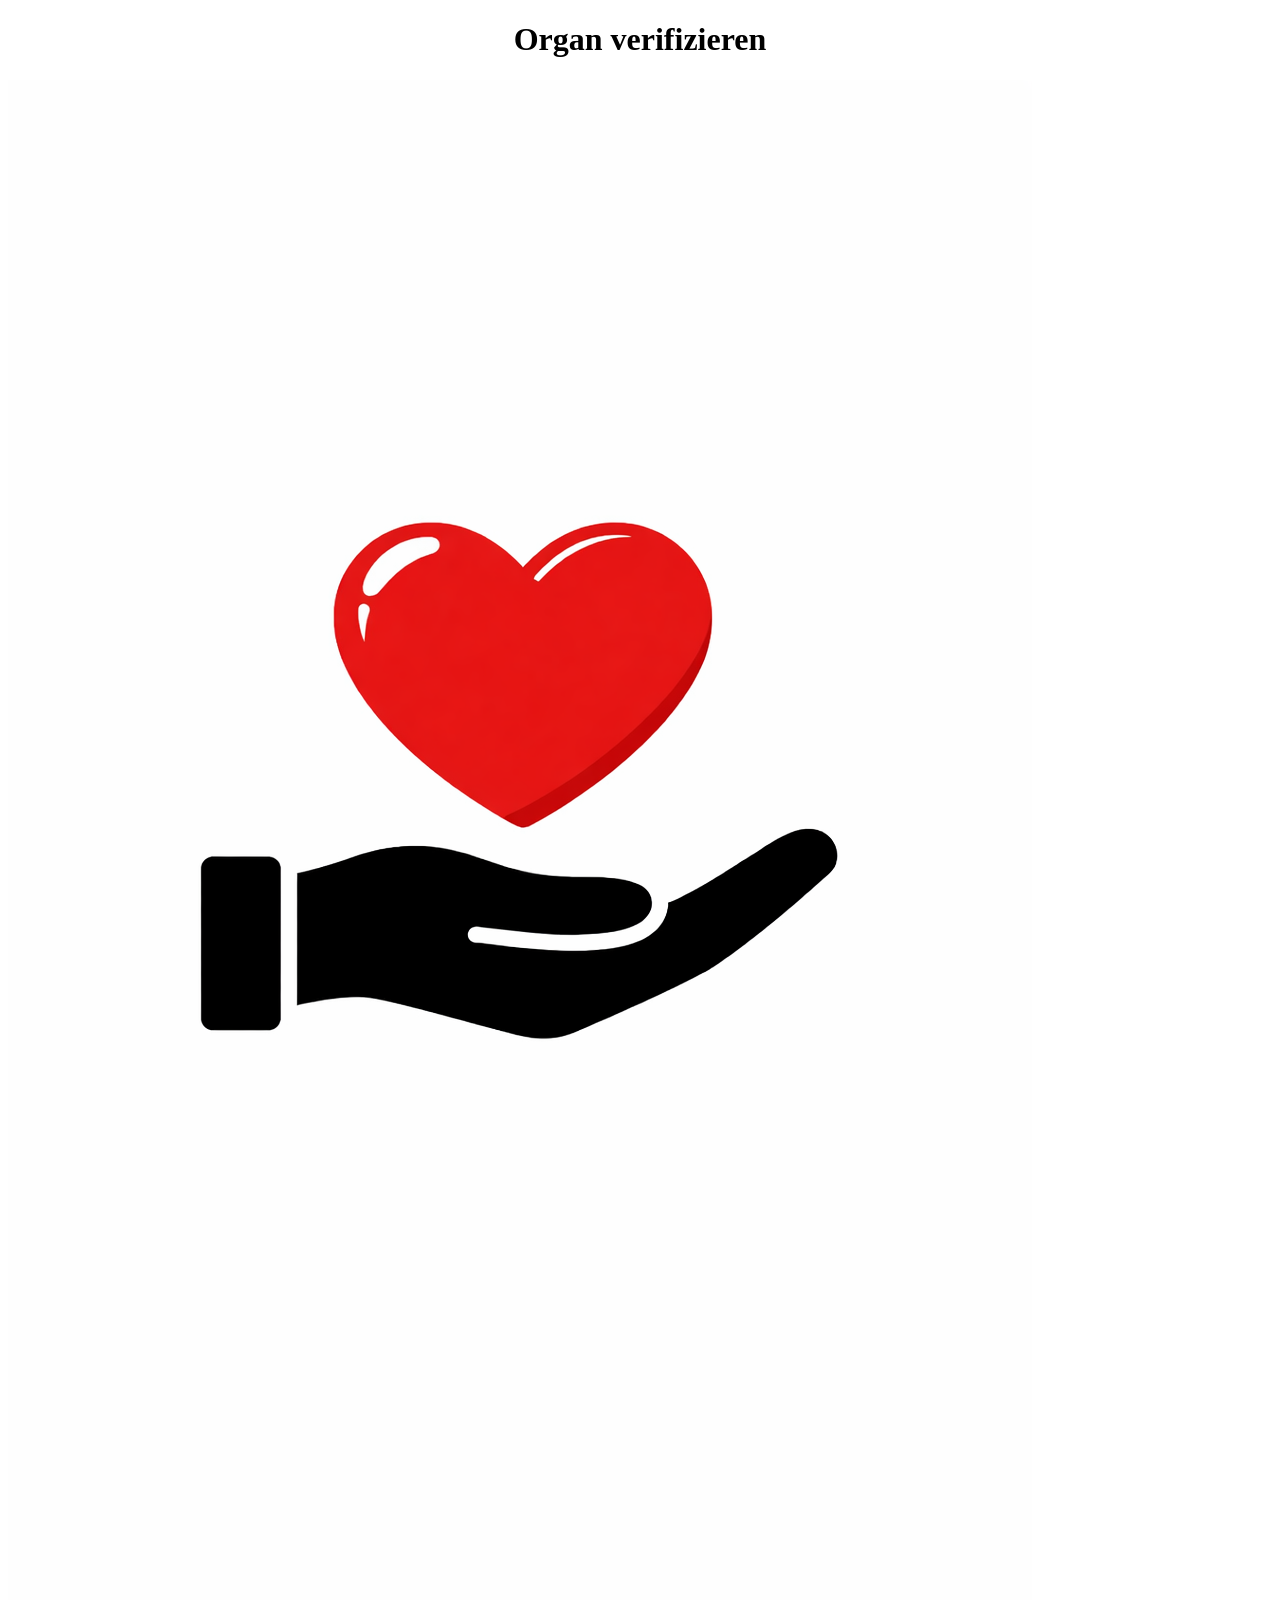
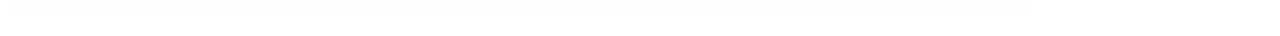
==== Organ virifizieren.html @ 3f9b49e2 "v3" ====
<!DOCTYPE html>

<html lang="de"></html>
<head>
    <title>organ verifizieren</title>
    

</head>
<body>
    <h1 style="text-align: center;">Organ verifizieren</h1>
<p>
    <img src="bild/organ_seite.png" alt="main">
</p>


</body>
</html>
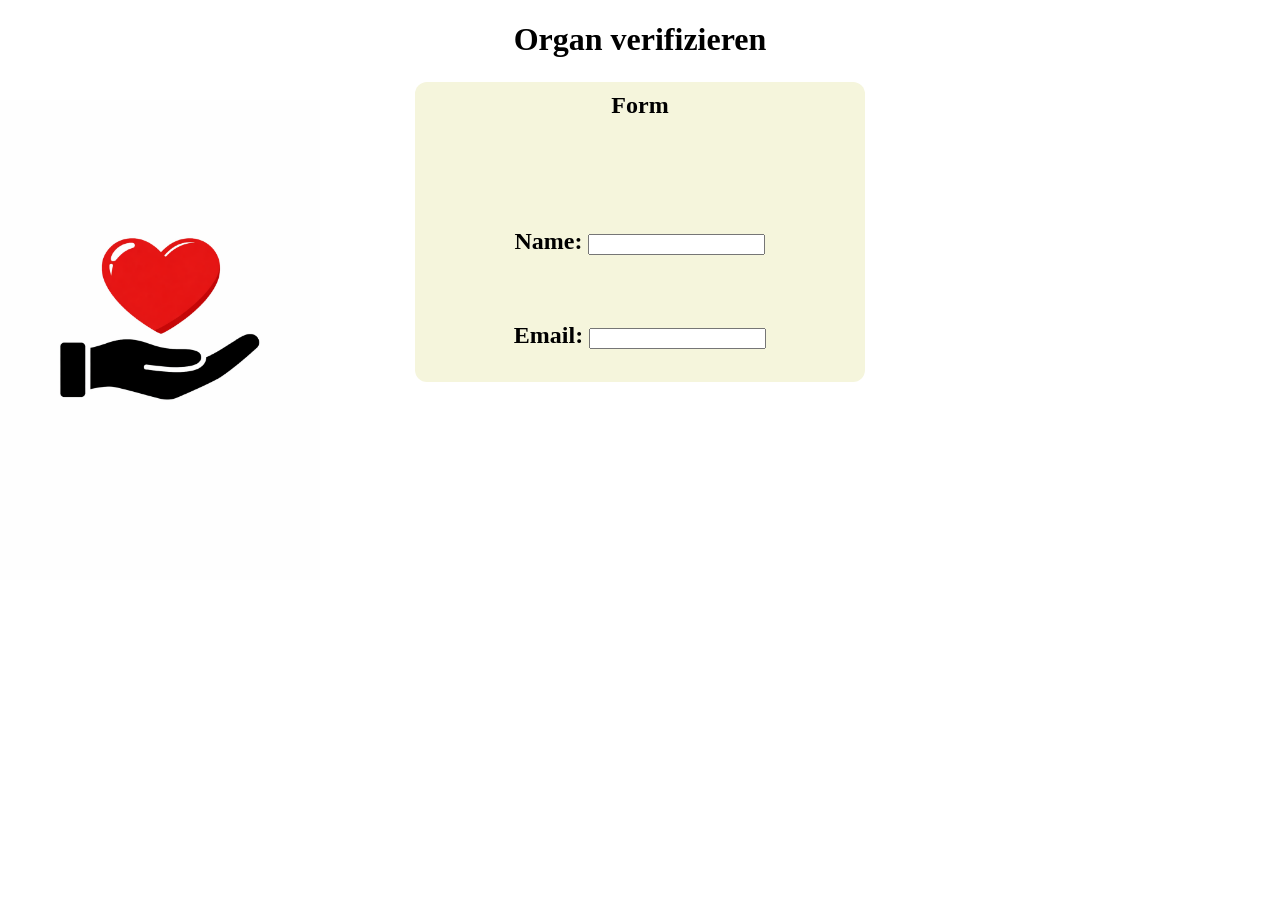
==== commit d29ed8d8: "v4" ====
--- a/Organ virifizieren.html
+++ b/Organ virifizieren.html
@@ -1,18 +1,52 @@
 <!DOCTYPE html>
 
-<html lang="de"></html>
+<html lang="de">
 <head>
     <title>organ verifizieren</title>
-    
-
+    <link rel="stylesheet" href="organ_seite.css">
+    <link rel="stylesheet" href="container.css">
+    <link rel="stylesheet" href="formulaire.css">
 </head>
-<body>
-    <h1 style="text-align: center;">Organ verifizieren</h1>
-<p>
-    <img src="bild/organ_seite.png" alt="main">
-</p>
 
 
+<body>
+        <h1 style="text-align: center;">Organ verifizieren</h1>
+    
+    <img
+        src="bild/organ_seite.png"
+          width="25%"
+         >
+    <h2>
+    
+         
+    <p>
+        <div class="container">
+    Form</p>
+
+    <p>  <!--Bestätigungsseite-->
+        <label>Name: </label>
+            <input
+            type="text"
+            id="name"
+            name="name"
+     required
+     />
+    </p>
+
+
+   <p><label>Email: </label>
+        <input
+            type="text"
+            id="Email"
+            Email="Email"
+        required
+        />
+   </p>
+
+
+
+<div class="formulaire">
+    <iframe src="https://calendar.google.com/calendar/embed?src=lifedonation.savelife%40gmail.com&ctz=Europe%2FParis" style="border: 0" width="400" height="375" frameborder="0" scrolling="no"></iframe>
+</div>
 </body>
-</html>
-
+</html>
--- a/organ_seite.css
+++ b/organ_seite.css
@@ -0,0 +1,6 @@
+img{
+    position: absolute;
+    top: 100px;
+    left: 0px;
+    width: 500;
+}
--- a/container.css
+++ b/container.css
@@ -0,0 +1,11 @@
+.container{
+    width: 200px;
+    height: 300px;
+    background-color: beige;
+    display:grid; 
+    place-items : center;
+    border-radius: 12px;
+    width: 450px;
+    margin: 0 auto;
+    
+}
--- a/formulaire.css
+++ b/formulaire.css
@@ -0,0 +1,7 @@
+.formulaire {
+    position: absolute;
+    top: 75px;
+    left: 875px;
+    width: 500;
+
+}
